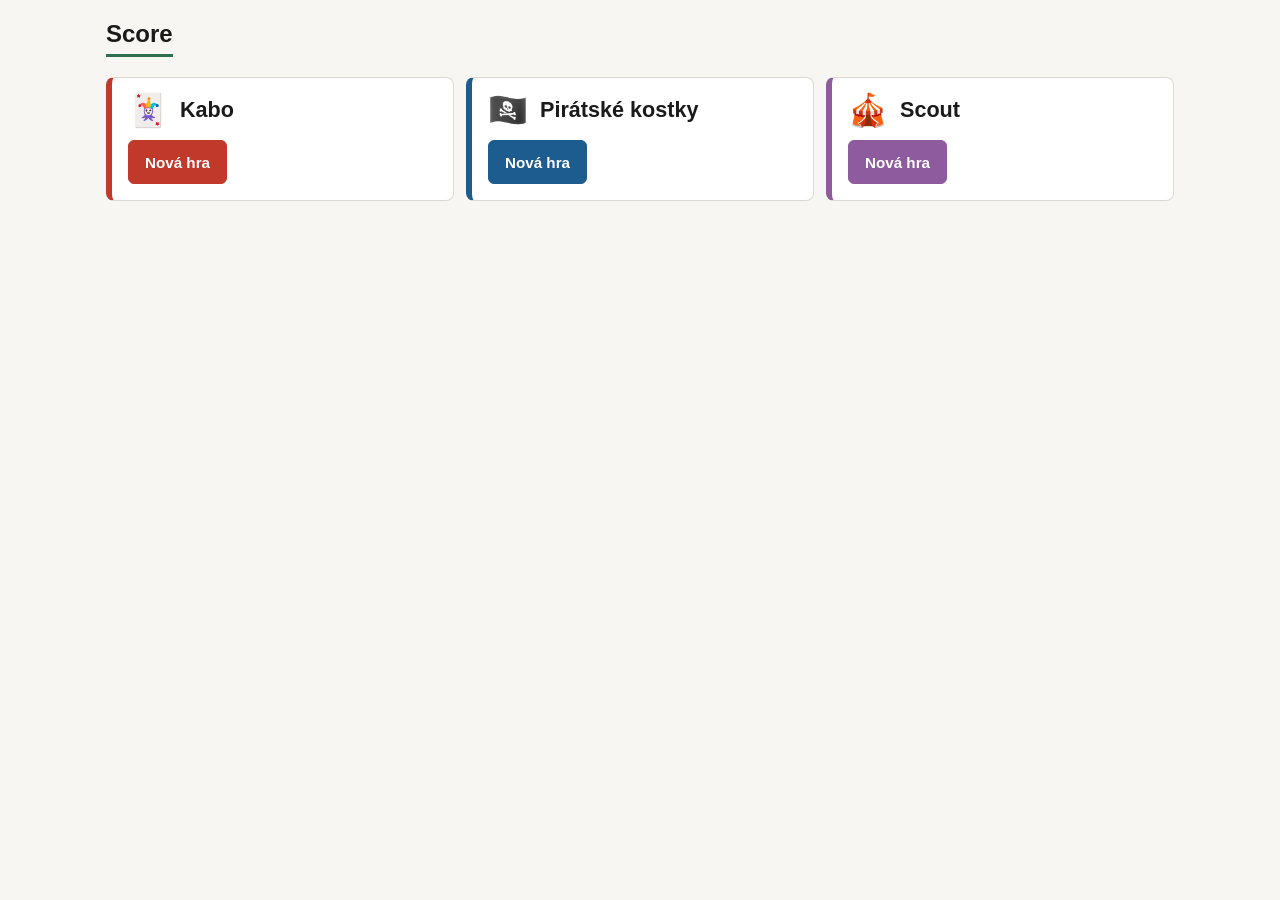
==== public/index.html @ 0c570c05 "feat: barvy hráčů + přesun webu do public/ - paleta 8 pastelových barev (Score.dom.PLAYER_COLORS), p" ====
<!DOCTYPE html>
<html lang="cs">
<head>
<meta charset="utf-8">
<meta name="viewport" content="width=device-width, initial-scale=1">
<title>Score</title>
<link rel="stylesheet" href="css/app.css">
</head>
<body>
<main id="app"></main>
<script src="js/db.js"></script>
<script src="js/games.js"></script>
<script src="js/engine.js"></script>
<script src="games/cabo/game.js"></script>
<script src="games/pirates/game.js"></script>
<script src="games/scout/game.js"></script>
<script src="js/ui/dom.js"></script>
<script src="js/ui/home.js"></script>
<script src="js/ui/hub.js"></script>
<script src="js/ui/setup.js"></script>
<script src="js/ui/game.js"></script>
<script src="js/ui/history.js"></script>
<script src="js/app.js"></script>
</body>
</html>
---- public/css/app.css ----
/* === Reset a základ === */
* { box-sizing: border-box; margin: 0; }
:root {
  --bg: #f7f6f3; --fg: #1a1a1a; --muted: #6b6b6b;
  --card: #ffffff; --line: #dcd9d2; --accent: #2f6f4f;
  --btn: #edebe4; --btn-hover: #e2dfd5; --btn-border: #cfcbc0;
  --win: #1e7e46; --win-bg: #e6f4ea;
  --lost: #b91c1c; --lost-bg: #fdecea;
  --gold: #c9a227; --gold-bg: #faf3da;
  --silver: #9aa0a6; --silver-bg: #f1f2f4;
  --bronze: #b0713a; --bronze-bg: #f5e8dc;
  --busted: #a8a29a; --busted-bg: #efedea;
  --tap: 44px; /* minimální dotykový cíl */
}
body { background: var(--bg); color: var(--fg);
  font: 16px/1.5 -apple-system, "Segoe UI", Roboto, sans-serif; }
main#app { max-width: 1100px; margin: 0 auto; padding: 16px; }

/* === Tlačítka — společný základ: viditelné pozadí + hover efekt === */
button {
  min-height: var(--tap); font-size: 1rem; cursor: pointer;
  background: var(--btn); color: var(--fg);
  border: 1px solid var(--btn-border); border-radius: 6px;
  padding: 0 12px;
  transition: background .15s ease, border-color .15s ease,
    box-shadow .15s ease, filter .15s ease;
}
button:hover:not(:disabled) {
  background: var(--btn-hover); border-color: #b8b3a6;
  box-shadow: 0 1px 3px rgba(0, 0, 0, 0.08);
}
button:active:not(:disabled) { box-shadow: none; }
button:disabled { opacity: 0.4; cursor: default; }
button:focus-visible, [role="button"]:focus-visible {
  outline: 2px solid var(--accent, var(--fg)); outline-offset: 2px;
}

/* === Hlavička stránky: titulek vlevo, navigace vpravo === */
.page-header {
  display: flex; align-items: center; justify-content: space-between;
  gap: 12px; margin-bottom: 20px;
}
.page-header h1 {
  font-size: 1.5rem; min-width: 0;
  border-bottom: 3px solid var(--accent, transparent); padding-bottom: 2px;
}
.top-nav { display: flex; gap: 8px; flex-shrink: 0; }
.btn-nav { font-size: 0.95rem; padding: 0 14px; }

.section-title {
  margin: 24px 0 8px; font-size: 1rem; font-weight: 600;
  color: var(--muted); text-transform: uppercase; letter-spacing: 0.04em;
}

/* === Dvojice akcí hry (dlaždice i rozcestník): [Nová hra] [Pokračovat] === */
.btn-game-action {
  font-size: 0.95rem; font-weight: 600; padding: 0 16px;
  background: var(--card); border: 1px solid var(--btn-border);
}
.btn-game-action:hover:not(:disabled) {
  border-color: var(--accent, var(--fg));
  color: var(--accent, var(--fg)); background: var(--card);
}
.btn-game-action.primary {
  background: var(--accent, var(--fg)); color: #fff;
  border-color: var(--accent, var(--fg));
}
.btn-game-action.primary:hover:not(:disabled) {
  filter: brightness(0.9); color: #fff;
  background: var(--accent, var(--fg));
}

/* === Domovská obrazovka === */
.tile-grid {
  display: flex; flex-direction: column; gap: 12px; margin-top: 16px;
}
.tile {
  display: flex; flex-direction: column; gap: 14px;
  padding: 16px; cursor: pointer;
  background: var(--card); border: 1px solid var(--line);
  border-left: 6px solid var(--accent, var(--fg));
  border-radius: 8px; text-align: left;
  transition: box-shadow .15s ease, border-color .15s ease;
}
.tile:hover {
  box-shadow: 0 2px 10px rgba(0, 0, 0, 0.1);
  border-color: var(--accent, var(--fg));
}
.tile-head { display: flex; align-items: center; gap: 12px; }
.tile-icon { font-size: 2rem; line-height: 1; }
.tile-name { font-size: 1.35rem; font-weight: 700; }
.tile-buttons { display: flex; flex-wrap: wrap; gap: 8px; }
@media (min-width: 700px) {
  .tile-grid { display: grid; grid-template-columns: repeat(3, 1fr); }
}

/* === Rozcestník hry === */
.hub-actions { display: flex; flex-wrap: wrap; gap: 10px; margin: 4px 0 8px; }
.hub-actions .btn-game-action { min-height: 52px; font-size: 1.05rem; padding: 0 24px; }

/* === Založení hry === */
.player-chips {
  display: flex; flex-wrap: wrap; align-items: center; gap: 10px; margin-top: 8px;
}
.player-chip {
  display: flex; align-items: center; gap: 4px;
  background: var(--card); border: 1px solid var(--line); border-radius: 8px;
  padding: 4px 6px;
}
.player-chip.dragging { opacity: 0.5; }
.player-chip.drop-target { border-color: var(--accent, var(--fg)); box-shadow: 0 0 0 1px var(--accent, var(--fg)); }
.drag-handle {
  cursor: grab; color: var(--muted); font-size: 1.1rem;
  padding: 8px 4px; user-select: none; touch-action: none;
}
.player-chip input[type="text"] {
  width: 9em; min-height: 36px; padding: 6px 8px;
  border: 1px solid var(--line); border-radius: 6px; font-size: 1rem;
}
.btn-remove {
  min-width: 36px; min-height: 36px; padding: 0;
  background: none; border: none; color: var(--muted); font-size: 1.2rem; line-height: 1;
}
.btn-remove:hover:not(:disabled) { background: var(--btn); color: var(--lost); box-shadow: none; }
.btn-add-player { border-style: dashed; background: none; }
/* Barva hráče (--pc): puntík v chipu + popover s paletou. Chip je kotva popoveru. */
.player-chip { position: relative; }
.btn-color {
  width: 32px; height: 32px; min-width: 32px; min-height: 32px; padding: 0;
  border-radius: 50%; border: 1px solid rgba(0, 0, 0, 0.2); flex-shrink: 0;
}
.btn-color:hover:not(:disabled) { box-shadow: 0 0 0 3px var(--btn-border); }
.color-popover {
  position: absolute; top: calc(100% + 6px); right: 0; z-index: 10;
  display: grid; grid-template-columns: repeat(4, var(--tap)); gap: 8px;
  padding: 10px; background: var(--card); border: 1px solid var(--line);
  border-radius: 10px; box-shadow: 0 6px 18px rgba(0, 0, 0, 0.18);
}
.color-swatch {
  width: var(--tap); height: var(--tap); padding: 0; border-radius: 50%;
  border: 1px solid rgba(0, 0, 0, 0.2); font-size: 1.1rem; color: var(--fg);
}
.color-swatch.selected { outline: 2px solid var(--fg); outline-offset: 2px; }
.setup-variants {
  display: grid; grid-template-columns: 1fr; gap: 16px 32px; margin-top: 24px;
}
@media (min-width: 700px) {
  .setup-variants { grid-template-columns: 1fr 1fr; }
}
.variant-field { display: flex; flex-direction: column; gap: 4px; }
/* Popisky variant sdílejí formát sekčního nadpisu „Hráči" — nastavení hráčů
   i pravidel jsou rovnocenné parametry zakládané hry. */
.variant-label {
  font-size: 1rem; font-weight: 600; color: var(--muted);
  text-transform: uppercase; letter-spacing: 0.04em;
}
.variant-help { color: var(--muted); font-size: 0.9rem; }
.variant-radio-group { display: flex; flex-wrap: wrap; gap: 12px 20px; }
.radio-option, .checkbox-option {
  display: inline-flex; align-items: center; gap: 6px; min-height: var(--tap);
  font-size: 1rem; cursor: pointer;
}
.radio-option input[type="text"] {
  min-height: 36px; width: 7em; margin-left: 4px; padding: 4px 8px;
  border: 1px solid var(--line); border-radius: 6px; font-size: 1rem;
}
.setup-variants select {
  min-height: var(--tap); padding: 6px 10px;
  border: 1px solid var(--line); border-radius: 6px; font-size: 1rem;
}
.btn-start {
  display: block; margin: 28px auto 8px; padding: 0 48px;
  min-height: 56px; font-size: 1.2rem; font-weight: 700;
  background: var(--accent, var(--fg)); color: #fff;
  border-color: var(--accent, var(--fg));
}
.btn-start:hover:not(:disabled) {
  filter: brightness(0.9);
  background: var(--accent, var(--fg));
}
.field-error {
  color: var(--lost); font-size: 0.9rem; min-height: 1.2em;
}

/* === Herní obrazovka === */
/* Mobil/tablet (< 900px): jeden sloupec, panel vstupu NAD scoreboardem a tabulkou —
   u stolu se hlavně zapisuje. Od 900px dvousloupcový grid (hlavní sloupec | panel
   pevné šířky 360px), pořadí v DOM se obnoví přes `order`. */
.game-body {
  display: grid; grid-template-columns: 1fr; gap: 20px;
}
.game-body > .input-panel { order: -1; }
@media (min-width: 900px) {
  .game-body { grid-template-columns: 1fr 360px; align-items: start; }
  .game-body > .input-panel { order: 0; }
}
.game-main { display: flex; flex-direction: column; gap: 20px; min-width: 0; }

/* === Scoreboard — průběžné součty jako sloupcový graf === */
.scoreboard {
  background: var(--card); border: 1px solid var(--line); border-radius: 8px;
  padding: 14px 16px;
}
.sb-row { display: flex; gap: 8px; text-align: center; }
.sb-row > * { flex: 1 1 0; min-width: 0; }
.sb-name {
  font-weight: 600; overflow: hidden; text-overflow: ellipsis; white-space: nowrap;
}
.sb-total {
  font-weight: 700; font-size: 1.3rem; font-variant-numeric: tabular-nums;
}
.sb-total-win { color: var(--win); }
.sb-total-lost { color: var(--lost); }
.sb-total-busted { color: var(--busted); }
.sb-bars {
  position: relative; display: flex; gap: 8px; margin: 8px 0 6px;
  border-bottom: 1px solid var(--line);
}
.sb-cell { flex: 1 1 0; position: relative; min-width: 0; }
.sb-bar {
  position: absolute; left: 22%; width: 56%;
  /* Během hry nese sloupec barvu hráče (--pc z inline stylu); bez ní pastelová
     odvozenina akcentu hry. Signální a výsledkové třídy níž mají přednost. */
  background: var(--pc, color-mix(in srgb, var(--accent, #888) 45%, #ffffff));
  border-radius: 3px 3px 0 0;
}
.sb-bar.sb-win { background: var(--win); }
.sb-bar.sb-lost { background: var(--lost); }
/* Barvy sloupců dle finálního pořadí (jen dohraná hra) */
.sb-bar.sb-gold { background: var(--gold); }
.sb-bar.sb-silver { background: var(--silver); }
.sb-bar.sb-bronze { background: var(--bronze); }
.sb-bar.sb-busted { background: var(--busted); opacity: 0.55; }
.sb-line {
  position: absolute; left: 0; right: 0; height: 0; z-index: 1;
  border-top: 2px dashed var(--muted); pointer-events: none;
}
.sb-line-reach { border-top-color: var(--win); }
.sb-line-avoid { border-top-color: var(--lost); }
.sb-line-zero { border-top: 1px solid var(--line); }
.sb-line-label {
  position: absolute; right: 0; bottom: 2px;
  font-size: 0.75rem; font-weight: 600; color: var(--muted);
  background: var(--card); padding: 0 3px;
}
.sb-line-reach .sb-line-label { color: var(--win); }
.sb-line-avoid .sb-line-label { color: var(--lost); }

/* === Finální pořadí (dohraná hra) === */
.final-ranking { display: flex; flex-direction: column; gap: 8px; }
.rank-row {
  display: flex; align-items: center; gap: 12px;
  border: 1px solid var(--line); border-radius: 8px; padding: 10px 14px;
}
.rank-pos { width: 3em; font-weight: 700; color: var(--muted); }
.rank-name { flex: 1; font-weight: 600; }
.rank-total { font-weight: 700; font-size: 1.15rem; font-variant-numeric: tabular-nums; }
.rank-gold { background: var(--gold-bg); border-color: var(--gold); }
.rank-gold .rank-pos, .rank-gold .rank-total { color: #8a6d0b; }
.rank-silver { background: var(--silver-bg); border-color: var(--silver); }
.rank-silver .rank-pos, .rank-silver .rank-total { color: #5f6368; }
.rank-bronze { background: var(--bronze-bg); border-color: var(--bronze); }
.rank-bronze .rank-pos, .rank-bronze .rank-total { color: #8c5a2e; }
/* Vybouchlí — nevýrazně šedě, jako „disabled" */
.rank-busted {
  background: var(--busted-bg); border-color: var(--line);
  color: var(--muted); opacity: 0.8;
}
.rank-busted .rank-pos, .rank-busted .rank-total { color: var(--busted); }

/* === Tabulka kol === */
.score-table { overflow-x: auto; min-width: 0; }
.score-table table {
  width: 100%; border-collapse: collapse; background: var(--card);
  border: 1px solid var(--line); border-radius: 8px; overflow: hidden;
}
.score-table th, .score-table td {
  padding: 8px 10px; text-align: center; border-bottom: 1px solid var(--line);
  white-space: nowrap; font-variant-numeric: tabular-nums; min-width: 64px;
}
.score-table th { background: #f0efe9; font-weight: 600; }
.score-table .col-round {
  width: 3em; min-width: 0; color: var(--muted); font-weight: 600;
  font-size: 0.85rem;
}
.score-table tbody tr:last-child td { border-bottom: none; }
.score-table .neg { color: var(--lost); }
.cell-flag { margin-left: 4px; font-size: 0.8em; }
.cell-adjust { color: var(--muted); }

/* === Vstupní panel === */
.input-panel {
  background: var(--card); border: 1px solid var(--line); border-radius: 8px;
  padding: 16px; display: flex; flex-direction: column; gap: 12px;
}
/* Řádek hráče: jméno na vlastním řádku, veškeré ovládání pod ním (wrapuje jako celek) */
.input-row { display: flex; flex-direction: column; gap: 6px; }
.input-row .field-error { margin: 0; }
.input-player-name { font-weight: 600; }
.input-controls {
  display: flex; flex-wrap: wrap; align-items: center; gap: 8px;
}
.starter-badge { font-weight: 400; color: var(--muted); font-size: 0.85em; }
.score-input {
  width: 6em; min-height: 52px; padding: 8px 12px;
  border: 1px solid var(--line); border-radius: 6px; font-size: 1.15rem; text-align: right;
}
.score-input:focus-visible {
  outline: 2px solid var(--accent, var(--fg)); outline-offset: 1px;
}
.score-input:disabled { background: #f0efe9; color: var(--muted); }
.btn-special { font-size: 0.9rem; padding: 0 10px; background: var(--card); }
.btn-special.active {
  background: var(--accent, var(--fg)); color: #fff; border-color: var(--accent, var(--fg));
}
.btn-special.active:hover:not(:disabled) {
  filter: brightness(0.9); background: var(--accent, var(--fg));
}
.btn-sign { min-width: var(--tap); font-size: 1.1rem; font-weight: 700; }
.btn-action {
  background: var(--accent, var(--fg)); color: #fff;
  border-color: var(--accent, var(--fg)); font-weight: 600; padding: 0 16px;
}
.btn-action:hover:not(:disabled) {
  filter: brightness(0.9);
  background: var(--accent, var(--fg));
}
.btn-undo { background: none; border-color: transparent; color: var(--muted); }
.btn-undo:hover:not(:disabled) { background: var(--btn); color: var(--fg); }
.btn-back { font-size: 0.95rem; }

/* === Sekvenční vstup (Piráti) === */
.turn-banner { display: flex; flex-direction: column; gap: 6px; }
/* Barva hráče na tahu podtrhuje celý banner „Teď hraje: …" */
.turn-banner.pc {
  border-left: 6px solid var(--pc);
  background: color-mix(in srgb, var(--pc) 18%, #ffffff);
  border-radius: 6px; padding: 10px 12px;
}
/* Puntík barvy hráče před jménem (panel „všichni najednou") */
.pc-dot {
  display: inline-block; width: 0.75em; height: 0.75em; border-radius: 50%;
  background: var(--pc); border: 1px solid rgba(0, 0, 0, 0.15);
  margin-right: 6px;
}
.turn-player { font-size: 1.3rem; font-weight: 700; }
.turn-note {
  background: #fff3cd; border: 1px solid #f0c419; border-radius: 6px;
  padding: 8px 10px; font-weight: 600; color: #7a5c00;
}
.score-input-wide { width: 8em; min-height: 56px; font-size: 1.3rem; }
.btn-quick { min-width: var(--tap); font-size: 0.9rem; padding: 0 10px; }
/* Přepínač režimu zápisu (Běžná hra / speciální tah) — segmentovaná tlačítka,
   zmáčknuté dostává akcentovou barvu hry. Formuláře režimů se schovávají
   přes [hidden], které musí přebít jejich display: flex. */
.mode-toggle { display: flex; flex-wrap: wrap; gap: 8px; }
.mode-toggle .btn-special { flex: 1; white-space: nowrap; }
.mode-form { display: flex; flex-direction: column; gap: 12px; }
.special-area { display: flex; flex-direction: column; gap: 10px; }
.mode-form[hidden], .special-area[hidden] { display: none; }
.param-row {
  display: flex; align-items: center; justify-content: space-between; gap: 8px;
  min-height: var(--tap); cursor: pointer;
}
.param-row input[type="text"] {
  width: 6em; min-height: var(--tap); padding: 8px 10px; text-align: right;
  border: 1px solid var(--line); border-radius: 6px; font-size: 1rem;
}
.param-row input[type="checkbox"] { width: 22px; height: 22px; }

/* Zvýraznění příštího zápisu v tabulce (sekvenční model) */
.score-table th.next-player { background: var(--accent, #f0efe9); color: #fff; }
.score-table td.next-cell { outline: 2px solid var(--pc, var(--accent, var(--fg))); outline-offset: -2px; }
/* Barvy hráčů v hlavičce tabulky: podtržení jména; hráč na tahu dostává
   pastelové pozadí své barvy (tmavý text — pastel bílý text neunese). */
.score-table thead th.pc { border-bottom: 3px solid var(--pc); }
.score-table th.next-player.pc { background: var(--pc); color: var(--fg); }

/* === Historie her === */
.history-list { display: flex; flex-direction: column; gap: 10px; margin: 8px 0 16px; }
/* Jeden řádek: [hráči / pořadí] [label (flex 1)] [datum] [✏️] [🗑] */
.history-item {
  display: flex; flex-wrap: wrap; align-items: center;
  gap: 8px 14px; width: 100%; text-align: left; cursor: pointer;
  background: var(--card); border: 1px solid var(--line); border-radius: 8px;
  padding: 8px 14px;
  transition: box-shadow .15s ease, border-color .15s ease;
}
.history-item:hover {
  box-shadow: 0 2px 8px rgba(0, 0, 0, 0.09);
  border-color: var(--accent, var(--fg));
}
/* Hráči/výsledky netučně a roztahují řádek; label tučně, přimknutý doprava k datu */
.history-lead { font-weight: 400; flex: 1 1 0; min-width: 0; }
.history-label {
  font-weight: 600; text-align: right;
  min-width: 0; overflow: hidden; text-overflow: ellipsis; white-space: nowrap;
}
.history-date { color: var(--muted); font-size: 0.85rem; white-space: nowrap; }
.btn-history-action {
  font-size: 1.05rem; padding: 0 10px; background: var(--card);
  min-width: var(--tap);
}
.btn-history-delete:hover:not(:disabled) { border-color: var(--lost); color: var(--lost); }
.history-empty { color: var(--muted); margin-top: 8px; }

/* === Výsledkový panel (konec hry) === */
.result-panel { gap: 14px; }
/* Společný nadpis pravého panelu: „N. kolo" při hraní i „Stupně vítězů" po konci */
.panel-title { font-size: 1.3rem; font-weight: 700; text-align: center; }
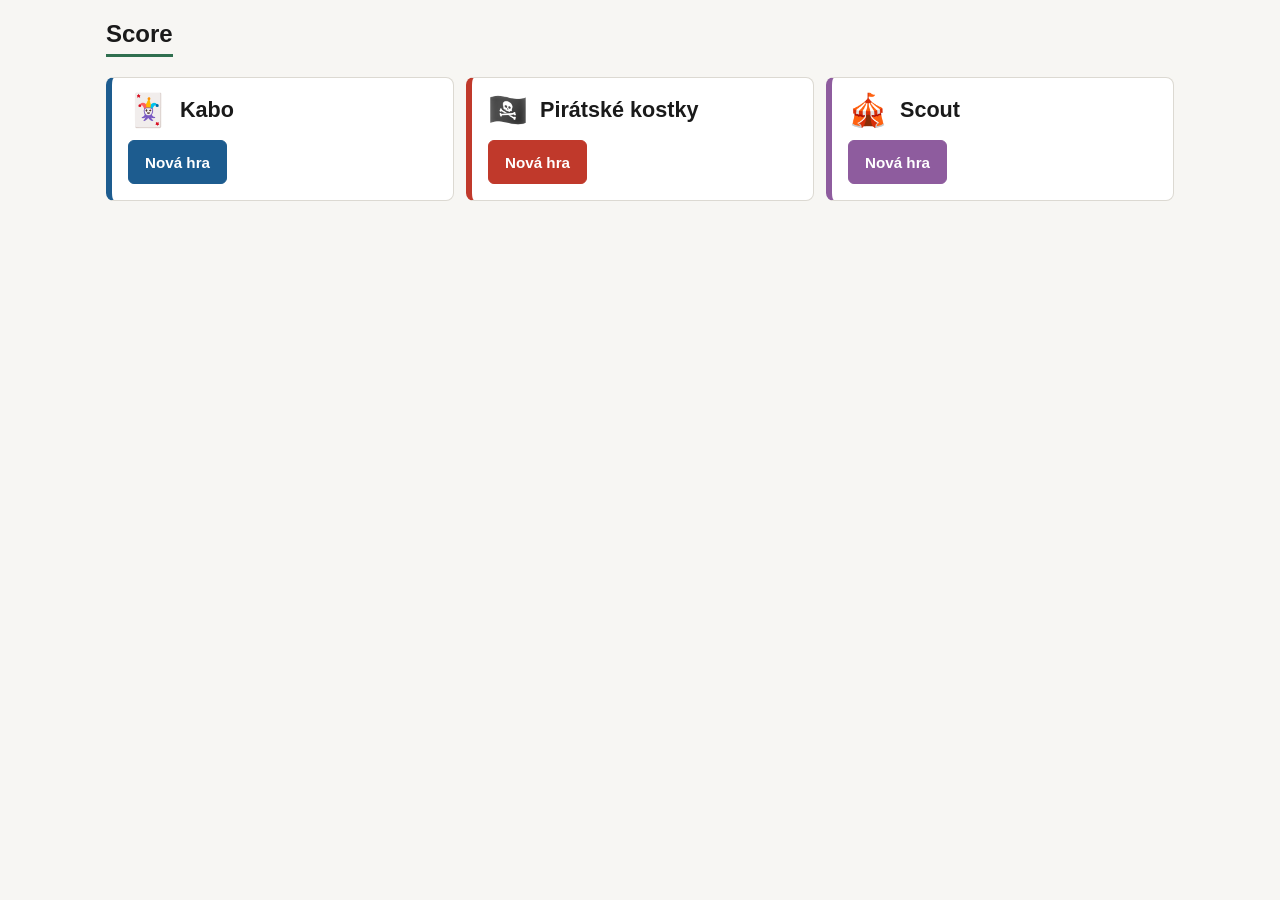
==== commit 0cb93eda: "feat: service worker — spolehlivá aktualizace na hostingu + offline režim Network-first s revalidací" ====
--- a/public/index.html
+++ b/public/index.html
@@ -21,5 +21,6 @@
 <script src="js/ui/game.js"></script>
 <script src="js/ui/history.js"></script>
 <script src="js/app.js"></script>
+<script src="js/sw-register.js"></script>
 </body>
 </html>
--- a/public/css/app.css
+++ b/public/css/app.css
@@ -12,6 +12,9 @@
   --busted: #a8a29a; --busted-bg: #efedea;
   --tap: 44px; /* minimální dotykový cíl */
 }
+/* Dvojité ťuknutí nesmí zoomovat (opakované klikání na tlačítka na dotykových
+   zařízeních); pinch zoom dvěma prsty zůstává kvůli přístupnosti povolený. */
+html { touch-action: manipulation; }
 body { background: var(--bg); color: var(--fg);
   font: 16px/1.5 -apple-system, "Segoe UI", Roboto, sans-serif; }
 main#app { max-width: 1100px; margin: 0 auto; padding: 16px; }
@@ -209,8 +212,6 @@
 .sb-total {
   font-weight: 700; font-size: 1.3rem; font-variant-numeric: tabular-nums;
 }
-.sb-total-win { color: var(--win); }
-.sb-total-lost { color: var(--lost); }
 .sb-total-busted { color: var(--busted); }
 .sb-bars {
   position: relative; display: flex; gap: 8px; margin: 8px 0 6px;
@@ -224,8 +225,6 @@
   background: var(--pc, color-mix(in srgb, var(--accent, #888) 45%, #ffffff));
   border-radius: 3px 3px 0 0;
 }
-.sb-bar.sb-win { background: var(--win); }
-.sb-bar.sb-lost { background: var(--lost); }
 /* Barvy sloupců dle finálního pořadí (jen dohraná hra) */
 .sb-bar.sb-gold { background: var(--gold); }
 .sb-bar.sb-silver { background: var(--silver); }
@@ -284,6 +283,14 @@
   font-size: 0.85rem;
 }
 .score-table tbody tr:last-child td { border-bottom: none; }
+/* Právě hrané kolo (hry s pevným počtem kol): jemné podbarvení řádku
+   akcentem hry + zvýrazněné číslo kola. */
+.score-table tr.current-round td {
+  background: color-mix(in srgb, var(--accent, #888) 9%, #ffffff);
+}
+.score-table tr.current-round td.col-round {
+  color: var(--accent, var(--fg)); font-weight: 700; font-size: 1rem;
+}
 .score-table .neg { color: var(--lost); }
 .cell-flag { margin-left: 4px; font-size: 0.8em; }
 .cell-adjust { color: var(--muted); }
@@ -349,12 +356,22 @@
   padding: 8px 10px; font-weight: 600; color: #7a5c00;
 }
 .score-input-wide { width: 8em; min-height: 56px; font-size: 1.3rem; }
-.btn-quick { min-width: var(--tap); font-size: 0.9rem; padding: 0 10px; }
+/* Počítací tlačítka (0, +1, …, +1000) jednotně napříč hrami: boční padding
+   10px, min-width 34px — tak se i sedmice 0…+50 v KABO vejde do panelu. */
+.btn-quick { min-width: 34px; font-size: 0.9rem; padding: 0 10px; }
+/* Nedělitelné bloky tlačítek vedle inputu: uvnitř se nelámou (nowrap),
+   ve wrapovacím .input-controls se buď vejde celý blok, nebo celý odskočí. */
+.quick-group, .special-group { display: flex; flex-wrap: nowrap; gap: 5px; }
 /* Přepínač režimu zápisu (Běžná hra / speciální tah) — segmentovaná tlačítka,
    zmáčknuté dostává akcentovou barvu hry. Formuláře režimů se schovávají
    přes [hidden], které musí přebít jejich display: flex. */
-.mode-toggle { display: flex; flex-wrap: wrap; gap: 8px; }
-.mode-toggle .btn-special { flex: 1; white-space: nowrap; }
+.mode-toggle { display: flex; flex-wrap: wrap; gap: 4px; }
+/* Záložky úzké (menší písmo i odsazení), ať se i čtyři (Piráti) vejdou
+   vedle sebe do jednoho řádku 360px panelu na desktopu — ověřeno měřením. */
+.mode-toggle .btn-special {
+  flex: 1 1 auto; white-space: nowrap;
+  font-size: 0.8rem; padding: 0 5px;
+}
 .mode-form { display: flex; flex-direction: column; gap: 12px; }
 .special-area { display: flex; flex-direction: column; gap: 10px; }
 .mode-form[hidden], .special-area[hidden] { display: none; }
@@ -367,6 +384,18 @@
   border: 1px solid var(--line); border-radius: 6px; font-size: 1rem;
 }
 .param-row input[type="checkbox"] { width: 22px; height: 22px; }
+/* Bool parametr: checkbox inline před popiskem, ne roztažený přes sloupec */
+.param-row-bool { justify-content: flex-start; gap: 8px; }
+/* Parametr typu „choice": popisek (je-li) nad segmentovanými tlačítky,
+   vybraná hodnota svítí akcentem přes .btn-special.active */
+.param-row-choice {
+  flex-direction: column; align-items: stretch; gap: 6px; cursor: default;
+}
+.param-label { font-weight: 600; }
+.choice-group { display: flex; flex-wrap: wrap; gap: 4px; }
+/* min-width 40px: i sedm tlačítek lebek (4–10) se vejde na jeden řádek
+   panelu; dotykovou plochu drží výška --tap. */
+.choice-group .btn-special { flex: 1 1 auto; min-width: 40px; padding: 0 6px; }
 
 /* Zvýraznění příštího zápisu v tabulce (sekvenční model) */
 .score-table th.next-player { background: var(--accent, #f0efe9); color: #fff; }
